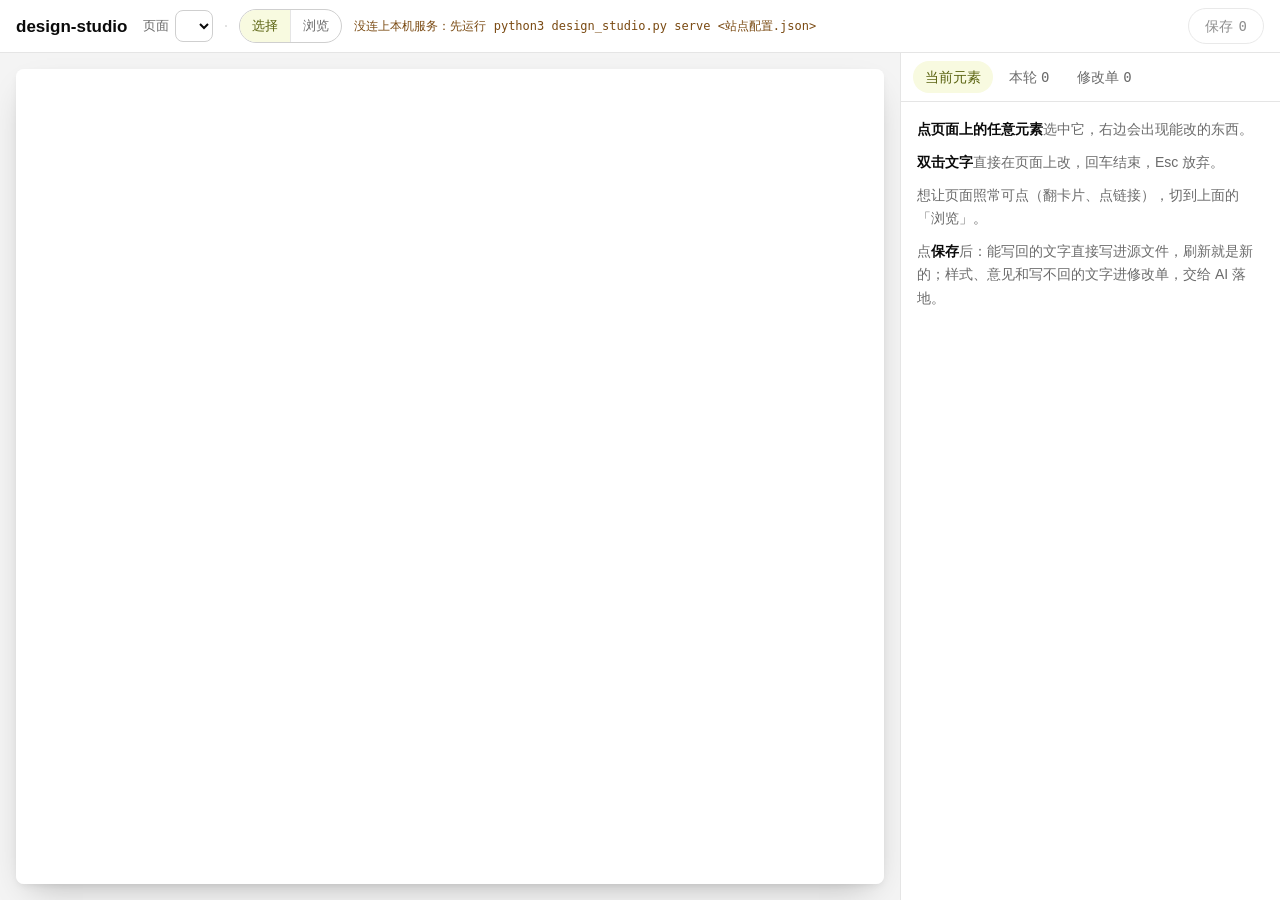
==== web/editor/index.html @ 54c6f218 "feat: 编辑器前端去博客化——面板选项、元素名称、主题切换、视口都读站点配置；加「复制给 AI 的指令」 - 不再引用被编辑站点的 tokens.css，界面样式自带 - token 值从被编辑页" ====
<!doctype html>
<html lang="zh-CN">
<head>
<meta charset="utf-8">
<meta name="viewport" content="width=device-width, initial-scale=1">
<title>design-studio</title>
<!--
  design-studio 页面模式的编辑器：在真实页面上点选元素，改文字、调样式（只能选站点设计规范里的值）、写意见，点保存直写文件夹。
  必须通过本机服务打开：python3 design_studio.py serve <站点配置.json>，然后访问它打印的地址。
  被编辑的页面用 iframe 原样加载，页面原文件不改；站点专属的东西（面板选项、元素名称、主题切换）都来自站点配置（/api/config）。
-->
<link rel="stylesheet" href="editor.css">
<link rel="icon" href="data:,">
</head>
<body>
<header class="bar">
  <span class="brand" id="brand">design-studio</span>
  <label class="field"><span>页面</span><select id="page"></select></label>
  <div class="seg" id="vp" role="group" aria-label="视口"></div>
  <div class="seg" id="mode" role="group" aria-label="模式">
    <button type="button" data-mode="select" aria-pressed="true" title="点选元素，双击文字直接改；页面上的链接和按钮不响应">选择</button>
    <button type="button" data-mode="browse" title="页面照常可点、可交互">浏览</button>
  </div>
  <button type="button" class="btn icon" id="theme" title="切换页面深浅色" aria-label="切换页面深浅色" hidden>
    <svg class="i-sun" viewBox="0 0 24 24" aria-hidden="true"><circle cx="12" cy="12" r="4"/><path d="M12 2v2M12 20v2M4.9 4.9l1.4 1.4M17.7 17.7l1.4 1.4M2 12h2M20 12h2M6.3 17.7l-1.4 1.4M19.1 4.9l-1.4 1.4"/></svg>
    <svg class="i-moon" viewBox="0 0 24 24" aria-hidden="true"><path d="M12 3a6 6 0 0 0 9 9 9 9 0 1 1-9-9Z"/></svg>
  </button>
  <span class="status" id="status">连接中…</span>
  <button type="button" class="btn" id="save" disabled>保存 <b id="count">0</b></button>
</header>

<div class="work">
  <div class="stage" id="stage">
    <div class="frame-box" id="frameBox"><iframe id="frame" title="被编辑的页面"></iframe></div>
  </div>

  <aside class="panel" aria-label="编辑面板">
    <nav class="tabs" role="tablist">
      <button type="button" role="tab" data-tab="cur" aria-selected="true">当前元素</button>
      <button type="button" role="tab" data-tab="todo">本轮 <b id="todoN">0</b></button>
      <button type="button" role="tab" data-tab="sheet">修改单 <b id="sheetN">0</b></button>
    </nav>

    <section class="tab-body" data-body="cur" id="cur">
      <div class="hint" id="hint">
        <p><b>点页面上的任意元素</b>选中它，右边会出现能改的东西。</p>
        <p><b>双击文字</b>直接在页面上改，回车结束，Esc 放弃。</p>
        <p>想让页面照常可点（翻卡片、点链接），切到上面的「浏览」。</p>
        <p>点<b>保存</b>后：能写回的文字直接写进源文件，刷新就是新的；样式、意见和写不回的文字进修改单，交给 AI 落地。</p>
      </div>
      <div id="sel" hidden>
        <div class="sel-head">
          <p class="sel-label" id="selLabel"></p>
          <p class="sel-desc" id="selDesc"></p>
          <div class="sel-nav">
            <button type="button" class="btn sm" id="up">选上一层</button>
            <button type="button" class="btn sm" id="locate">在页面上定位</button>
          </div>
        </div>
        <div class="group" id="textGroup">
          <h3>文字</h3>
          <p class="note" id="textNote"></p>
          <button type="button" class="btn sm" id="editText">在页面上编辑</button>
        </div>
        <div class="group">
          <h3>样式 <small>只能选设计规范里的值</small></h3>
          <div id="controls"></div>
        </div>
        <div class="group">
          <h3>意见 <small>不好直接改的，写下来交给 AI</small></h3>
          <textarea id="opinion" rows="3" placeholder="比如：这里太挤了，想和上面拉开一点；或者换成三列"></textarea>
          <button type="button" class="btn sm" id="addOpinion">记下这条意见</button>
        </div>
      </div>
    </section>

    <section class="tab-body" data-body="todo" id="todo" hidden></section>
    <section class="tab-body" data-body="sheet" id="sheet" hidden></section>
  </aside>
</div>

<div class="toast" id="toast" role="status" aria-live="polite"></div>
<script src="editor.js"></script>
</body>
</html>
---- web/editor/editor.css ----
/* design-studio 编辑器的界面样式。自带一套变量，不依赖被编辑站点的样式：
   被编辑的页面在 iframe 里，和编辑器是两个文档，这里的变量不会影响它。 */
:root {
  --bg: #fafafa; --surface: #ffffff; --surface-2: #f4f4f4;
  --fg: #0a0a0a; --fg-2: #262626; --muted: #6b6b6b;
  --line: #e5e5e5; --line-strong: #cfcfcf;
  --accent-ink: #59620f; --accent-soft: #f8fae0; --accent-line: rgba(89, 98, 15, .42);
  --warn-ink: #7a4a12; --tip-bg: #0a0a0a; --tip-fg: #fafafa;
  --card-shadow: 0 14px 34px -14px rgba(0, 0, 0, .28), 0 3px 8px -3px rgba(0, 0, 0, .10);
  --font-body: -apple-system, BlinkMacSystemFont, "PingFang SC", "Hiragino Sans GB", "Microsoft YaHei", "Noto Sans SC", sans-serif;
  --font-mono: ui-monospace, "SF Mono", Menlo, Consolas, monospace;
  --font-title: var(--font-body);
  --fs-12: 12px; --fs-13: 13px; --fs-14: 14px; --fs-18: 18px;
  --sp-4: 4px; --sp-6: 6px; --sp-8: 8px; --sp-10: 10px; --sp-12: 12px; --sp-14: 14px; --sp-16: 16px; --sp-24: 24px;
  --r-xs: 8px; --r-sm: 12px; --r-pill: 999px; --bw: 1px;
  --dur: .2s; --dur-fast: .16s; --ease: cubic-bezier(.2, .7, .2, 1);
}
* { box-sizing: border-box; }
[hidden] { display: none !important; }
html, body { height: 100%; }
body { margin: 0; display: grid; grid-template-rows: auto minmax(0, 1fr); background: var(--bg); color: var(--fg); font-family: var(--font-body); font-size: var(--fs-14); line-height: 1.5; -webkit-font-smoothing: antialiased; overflow: hidden; }
h3, p { margin: 0; }
button, select, textarea { font: inherit; color: inherit; }
:focus-visible { outline: 2px solid var(--accent-ink); outline-offset: 2px; border-radius: 6px; }

/* 顶栏 */
.bar { display: flex; flex-wrap: wrap; align-items: center; gap: var(--sp-8) var(--sp-12); padding: var(--sp-8) var(--sp-16); border-bottom: var(--bw) solid var(--line); background: var(--surface); }
.brand { font-family: var(--font-title); font-size: 17px; font-weight: 600; line-height: 1; margin-right: var(--sp-4); }
.field { display: inline-flex; align-items: center; gap: var(--sp-6); color: var(--muted); font-size: var(--fs-13); }
select { height: 32px; padding: 0 var(--sp-8); border: var(--bw) solid var(--line-strong); border-radius: var(--r-xs); background: var(--surface); color: var(--fg); }
.seg { display: inline-flex; border: var(--bw) solid var(--line-strong); border-radius: var(--r-pill); overflow: hidden; }
.seg button { height: 32px; padding: 0 var(--sp-12); border: 0; background: none; color: var(--muted); cursor: pointer; font-size: var(--fs-13); }
.seg button + button { border-left: var(--bw) solid var(--line); }
.seg button:hover { color: var(--fg); background: var(--surface-2); }
.seg button[aria-pressed="true"] { background: var(--accent-soft); color: var(--accent-ink); }
.btn { display: inline-flex; align-items: center; justify-content: center; gap: var(--sp-6); height: 36px; padding: 0 var(--sp-16); border: var(--bw) solid var(--line-strong); border-radius: var(--r-pill); background: transparent; color: var(--fg); cursor: pointer; white-space: nowrap; transition: border-color var(--dur) var(--ease), background-color var(--dur) var(--ease); }
.btn:hover:not(:disabled) { background: var(--surface-2); }
.btn:disabled { opacity: .45; cursor: default; }
.btn.sm { height: 30px; padding: 0 var(--sp-12); font-size: var(--fs-13); }
.btn.icon { width: 36px; padding: 0; }
.btn svg { width: 18px; height: 18px; fill: none; stroke: currentColor; stroke-width: 1.75; stroke-linecap: round; stroke-linejoin: round; }
#theme .i-moon { display: none; }
#theme.dark .i-sun { display: none; }
#theme.dark .i-moon { display: block; }
#save { margin-left: auto; }
#save:not(:disabled) { border-color: var(--accent-ink); color: var(--accent-ink); }
#save b { font-family: var(--font-mono); font-weight: 500; }
.status { font-size: var(--fs-12); color: var(--muted); font-family: var(--font-mono); }
.status.bad { color: var(--warn-ink); }

/* 工作区：左边页面，右边面板 */
.work { display: grid; grid-template-columns: minmax(0, 1fr) 380px; min-height: 0; }
.stage { position: relative; overflow: auto; background: var(--surface-2); padding: var(--sp-16); }
.frame-box { position: relative; margin: 0 auto; box-shadow: var(--card-shadow); border-radius: var(--r-xs); overflow: hidden; background: var(--bg); }
.frame-box iframe { position: absolute; left: 0; top: 0; border: 0; transform-origin: 0 0; background: #fff; }

.panel { display: grid; grid-template-rows: auto minmax(0, 1fr); min-height: 0; border-left: var(--bw) solid var(--line); background: var(--surface); }
.tabs { display: flex; gap: var(--sp-4); padding: var(--sp-8) var(--sp-12); border-bottom: var(--bw) solid var(--line); }
.tabs button { height: 32px; padding: 0 var(--sp-12); border: 0; border-radius: var(--r-pill); background: none; color: var(--muted); cursor: pointer; }
.tabs button:hover { color: var(--fg); background: var(--surface-2); }
.tabs button[aria-selected="true"] { background: var(--accent-soft); color: var(--accent-ink); }
.tabs b { font-family: var(--font-mono); font-weight: 500; }
.tab-body { overflow: auto; padding: var(--sp-16); }

.hint { display: grid; gap: var(--sp-10); color: var(--muted); font-size: var(--fs-14); line-height: 1.65; }
.hint b { color: var(--fg); font-weight: 600; }
.sel-head { display: grid; gap: var(--sp-4); padding-bottom: var(--sp-14); border-bottom: var(--bw) solid var(--fg); }
.sel-label { font-size: var(--fs-18); font-weight: 600; line-height: 1.35; }
.sel-desc { font-family: var(--font-mono); font-size: var(--fs-12); color: var(--muted); overflow-wrap: anywhere; }
.sel-nav { display: flex; flex-wrap: wrap; gap: var(--sp-8); margin-top: var(--sp-6); }
.group { display: grid; gap: var(--sp-10); padding: var(--sp-16) 0; border-bottom: var(--bw) solid var(--line); }
.group h3 { font-size: var(--fs-13); font-weight: 600; }
.group h3 small { margin-left: var(--sp-6); font-weight: 400; color: var(--muted); }
.note { color: var(--muted); font-size: var(--fs-13); }
.group .btn { justify-self: start; }
textarea { width: 100%; resize: vertical; padding: var(--sp-8) var(--sp-10); border: var(--bw) solid var(--line-strong); border-radius: var(--r-sm); background: var(--bg); color: var(--fg); line-height: 1.6; }

/* 样式控件：一行一个属性 */
.ctl { display: grid; grid-template-columns: 5.5em minmax(0, 1fr) auto; gap: var(--sp-8); align-items: center; }
.ctl > span { color: var(--muted); font-size: var(--fs-13); }
.ctl select { width: 100%; min-width: 0; }
.ctl.changed > span { color: var(--accent-ink); font-weight: 600; }
.ctl .reset { height: 26px; padding: 0 var(--sp-8); border: 0; border-radius: var(--r-xs); background: none; color: var(--muted); font-size: var(--fs-12); cursor: pointer; visibility: hidden; }
.ctl.changed .reset { visibility: visible; }
.ctl .reset:hover { color: var(--fg); background: var(--surface-2); }
.swatches { display: flex; flex-wrap: wrap; gap: var(--sp-6); }
.sw { width: 26px; height: 26px; border-radius: 50%; border: var(--bw) solid var(--line-strong); cursor: pointer; padding: 0; }
.sw[aria-pressed="true"] { outline: 2px solid var(--accent-ink); outline-offset: 2px; }
.sw.none { background: repeating-linear-gradient(-45deg, transparent 0 4px, var(--line-strong) 4px 5px); }
#controls { display: grid; gap: var(--sp-10); }

/* 清单 */
.list { display: grid; gap: var(--sp-10); }
.item { display: grid; gap: var(--sp-6); padding: var(--sp-12) var(--sp-14); border: var(--bw) solid var(--line); border-radius: var(--r-sm); background: var(--bg); }
.item-top { display: flex; flex-wrap: wrap; align-items: center; gap: var(--sp-6) var(--sp-8); }
.kind { font-family: var(--font-mono); font-size: var(--fs-12); font-weight: 500; color: var(--accent-ink); }
.where { font-size: var(--fs-13); font-weight: 600; }
.chip { margin-left: auto; height: 22px; padding: 0 var(--sp-8); display: inline-flex; align-items: center; border: var(--bw) solid var(--line-strong); border-radius: var(--r-pill); font-size: var(--fs-12); color: var(--fg-2); white-space: nowrap; }
.chip.done { border-color: var(--accent-line); color: var(--accent-ink); }
.chip.wait { border-style: dashed; color: var(--muted); }
.chip.bad { border-color: var(--warn-ink, #7a4a12); color: var(--warn-ink, #7a4a12); }
.diff { display: grid; gap: 2px; font-size: var(--fs-13); line-height: 1.6; overflow-wrap: anywhere; }
.diff del { color: var(--muted); text-decoration: line-through; }
.diff ins { text-decoration: none; color: var(--fg); }
.meta { font-size: var(--fs-12); color: var(--muted); overflow-wrap: anywhere; }
.reply { padding: var(--sp-8) var(--sp-10); border-left: 2px solid var(--accent-ink); background: var(--surface-2); font-size: var(--fs-13); border-radius: 0 var(--r-xs) var(--r-xs) 0; }
.item-act { display: flex; gap: var(--sp-6); }
.empty { color: var(--muted); font-size: var(--fs-14); }
.sum { font-size: var(--fs-13); color: var(--muted); margin-bottom: var(--sp-12); }

.toast { position: fixed; left: 50%; bottom: var(--sp-24); transform: translate(-50%, 8px); max-width: min(92vw, 640px); padding: var(--sp-10) var(--sp-16); border-radius: var(--r-sm); background: var(--tip-bg); color: var(--tip-fg); font-size: var(--fs-14); line-height: 1.55; opacity: 0; visibility: hidden; transition: opacity var(--dur-fast) var(--ease), transform var(--dur-fast) var(--ease), visibility var(--dur-fast); z-index: 10; }
.toast.on { opacity: 1; visibility: visible; transform: translate(-50%, 0); }

@media (max-width: 900px) {
  body { overflow: auto; grid-template-rows: auto auto; }
  .work { grid-template-columns: minmax(0, 1fr); }
  .stage { height: 70vh; }
  .panel { border-left: 0; border-top: var(--bw) solid var(--line); }
  #save { margin-left: 0; }
}

/* 修改单页签顶上的「复制给 AI 的指令」 */
.ai-row { display: flex; flex-wrap: wrap; align-items: center; gap: var(--sp-8); margin-bottom: var(--sp-12); }
.ai-row .btn:not(:disabled) { border-color: var(--accent-ink); color: var(--accent-ink); }
.ai-row .meta { flex: 1 1 12em; }
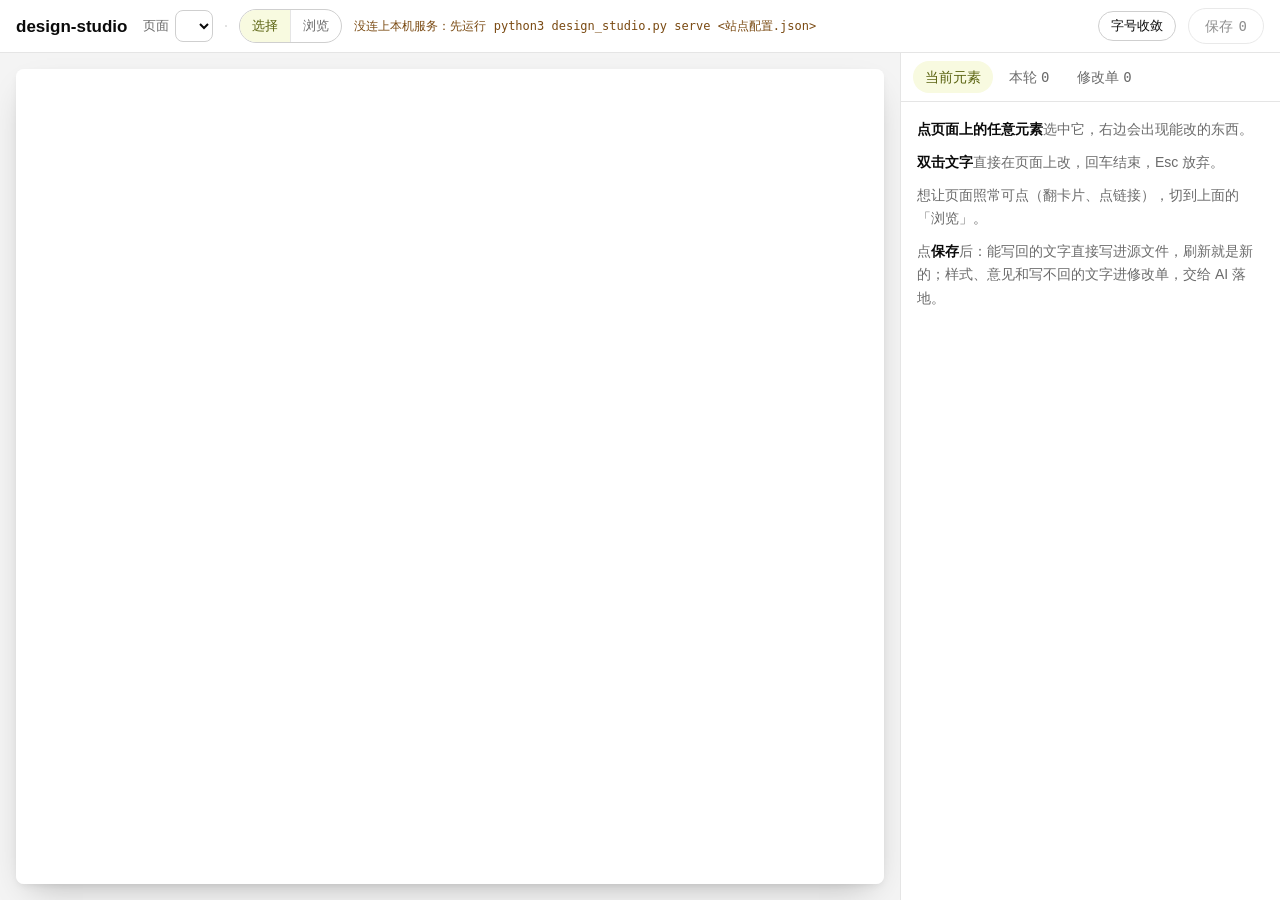
==== commit 3cf73961: "feat(editor): 字号收敛页——量出页面每段文字的字号，按方案并成几档当场预览 - web/editor/scale.html + scale.js：真实页面按 100% 大小嵌入（不缩放）" ====
--- a/web/editor/index.html
+++ b/web/editor/index.html
@@ -26,6 +26,7 @@
     <svg class="i-moon" viewBox="0 0 24 24" aria-hidden="true"><path d="M12 3a6 6 0 0 0 9 9 9 9 0 1 1-9-9Z"/></svg>
   </button>
   <span class="status" id="status">连接中…</span>
+  <a class="btn sm" id="toScale" href="scale.html" title="看全站字号散不散、并成几档以后长什么样">字号收敛</a>
   <button type="button" class="btn" id="save" disabled>保存 <b id="count">0</b></button>
 </header>
 
--- a/web/editor/editor.css
+++ b/web/editor/editor.css
@@ -35,6 +35,9 @@
 .seg button[aria-pressed="true"] { background: var(--accent-soft); color: var(--accent-ink); }
 .btn { display: inline-flex; align-items: center; justify-content: center; gap: var(--sp-6); height: 36px; padding: 0 var(--sp-16); border: var(--bw) solid var(--line-strong); border-radius: var(--r-pill); background: transparent; color: var(--fg); cursor: pointer; white-space: nowrap; transition: border-color var(--dur) var(--ease), background-color var(--dur) var(--ease); }
 .btn:hover:not(:disabled) { background: var(--surface-2); }
+a.btn { text-decoration: none; }
+#toScale { margin-left: auto; }
+#toScale + #save { margin-left: 0; }
 .btn:disabled { opacity: .45; cursor: default; }
 .btn.sm { height: 30px; padding: 0 var(--sp-12); font-size: var(--fs-13); }
 .btn.icon { width: 36px; padding: 0; }
